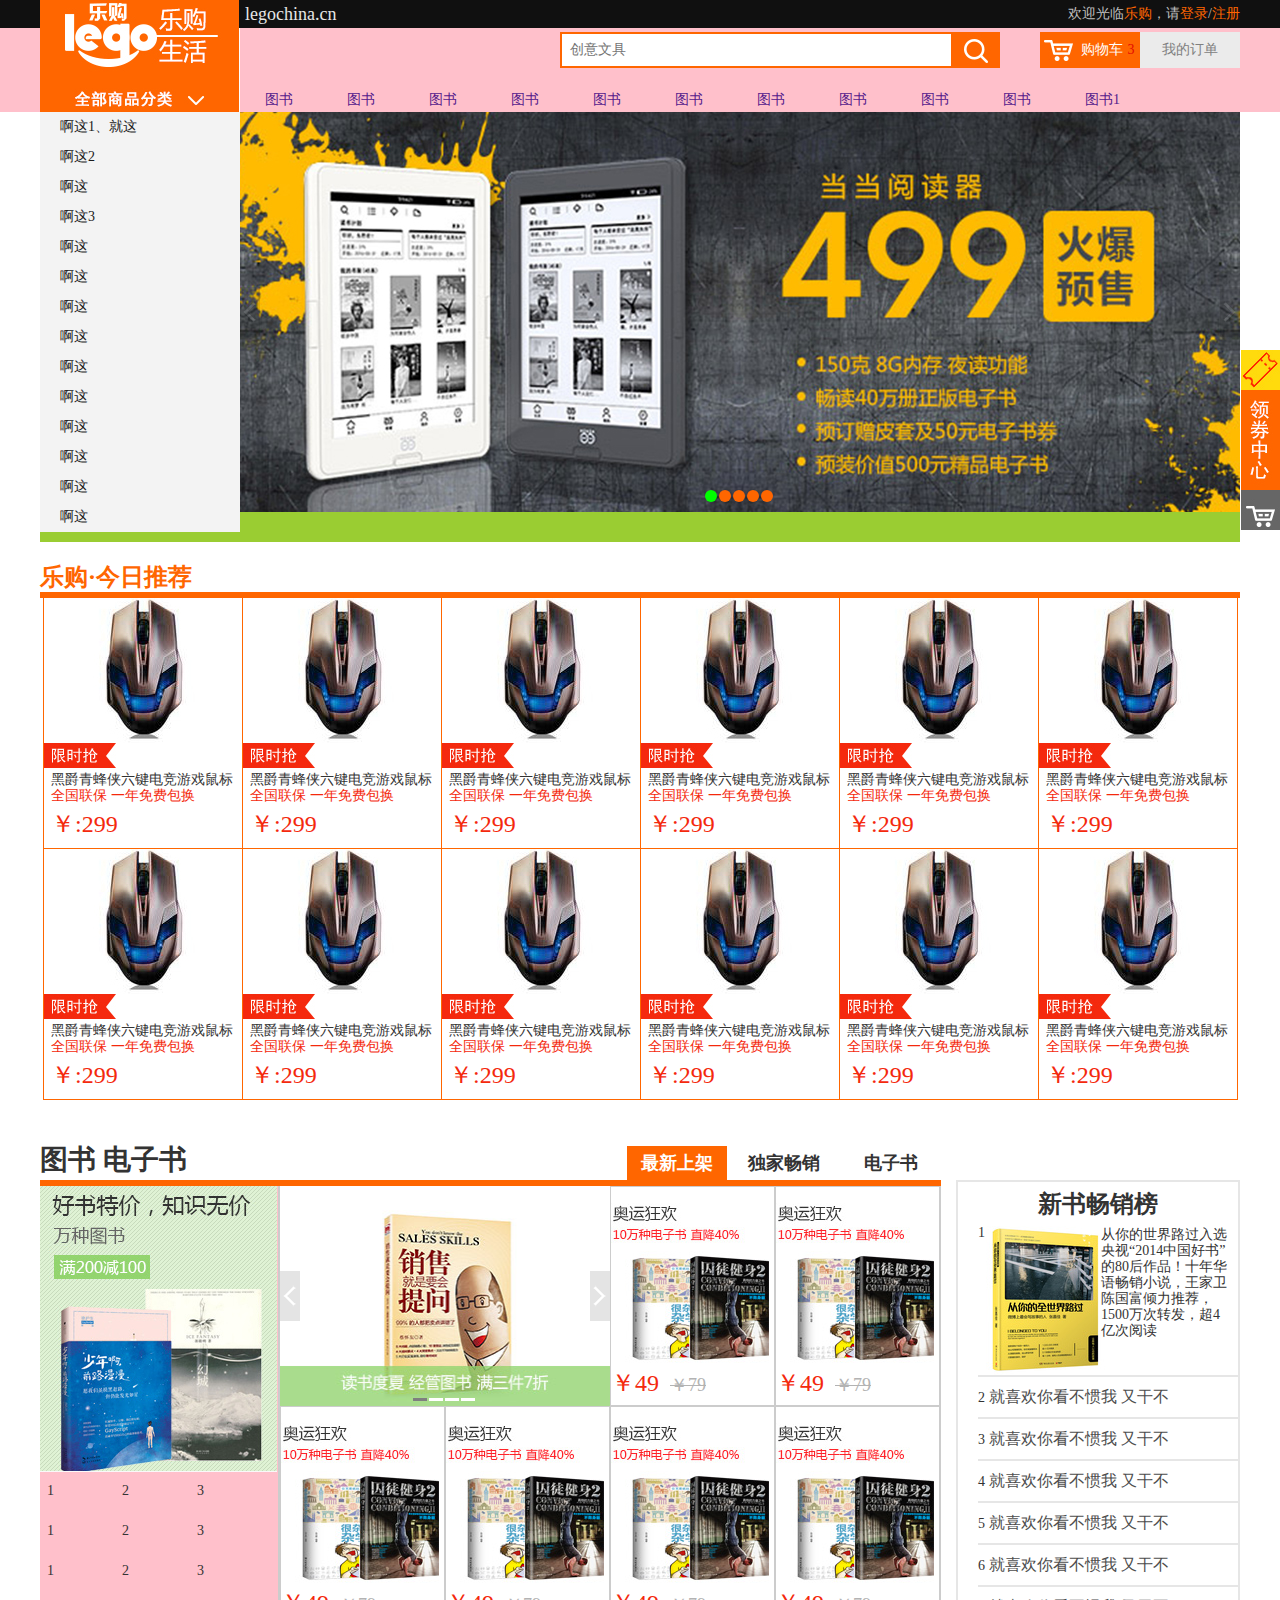
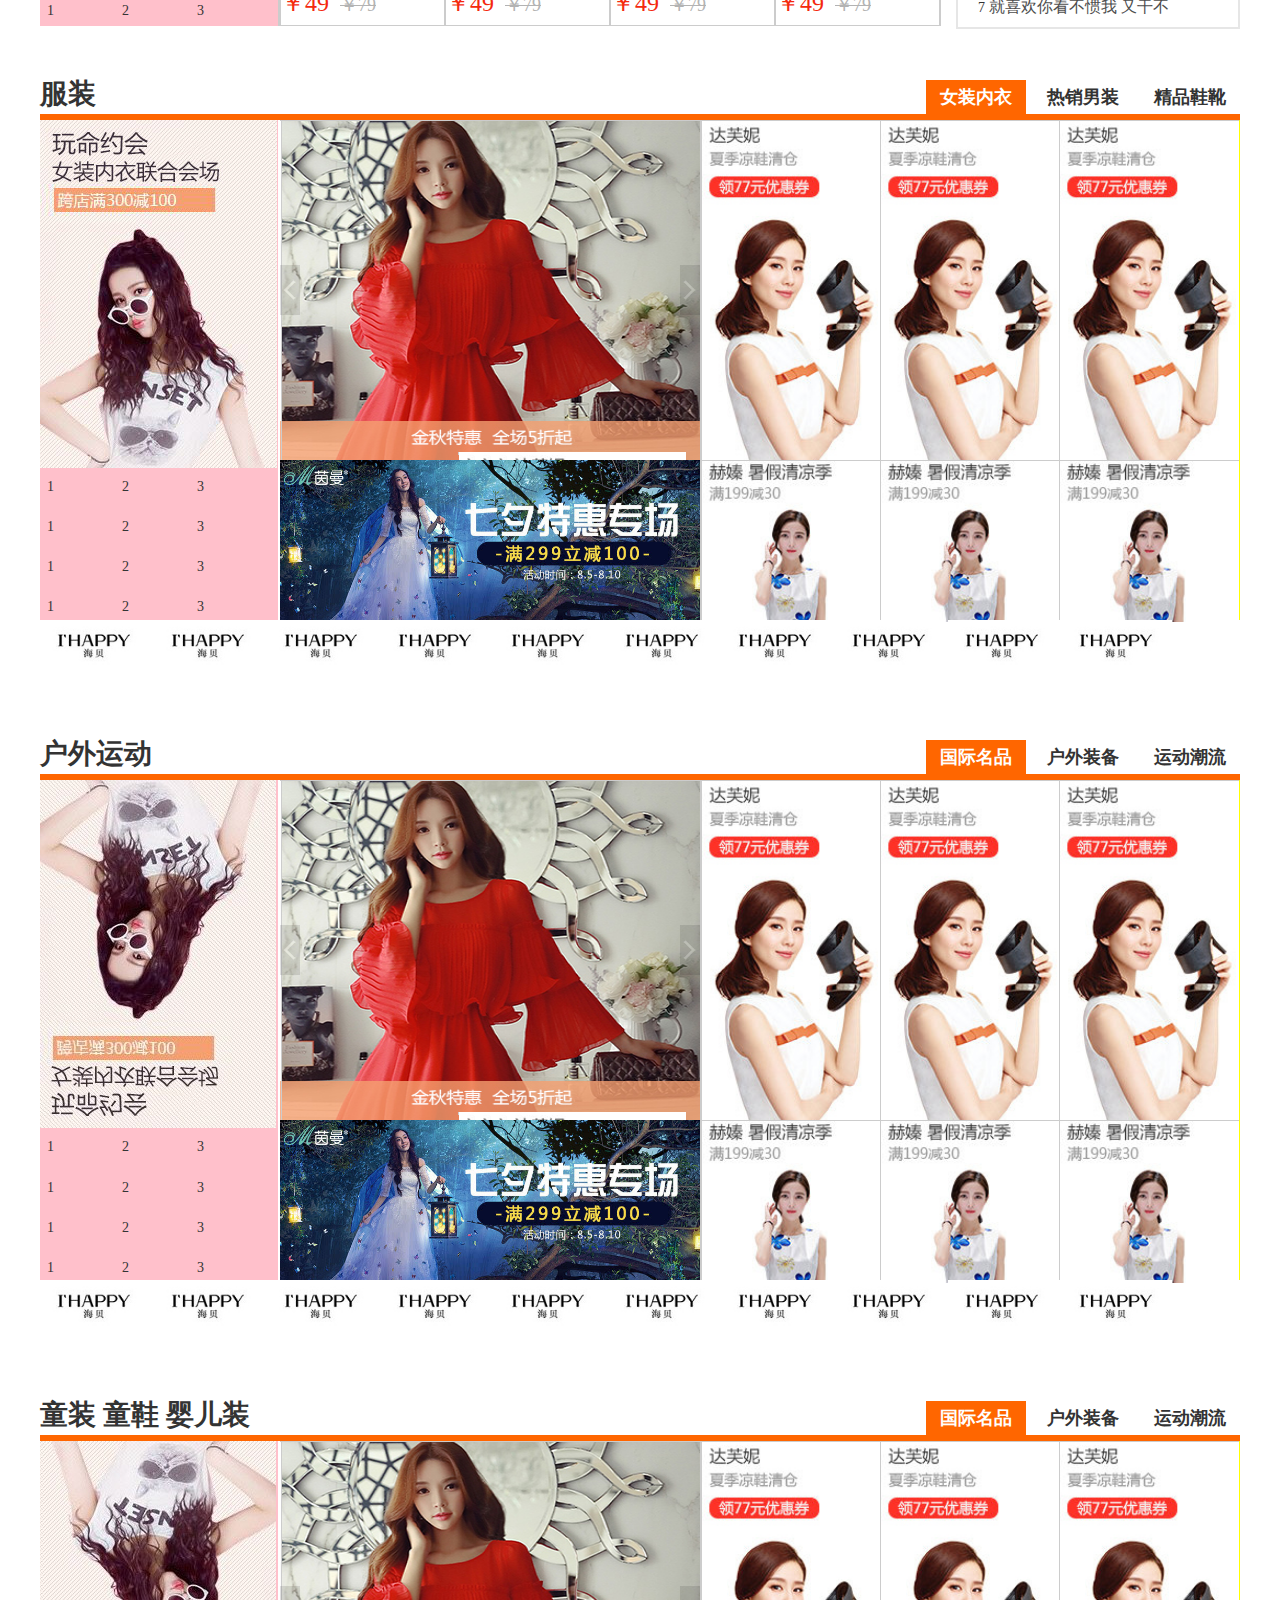
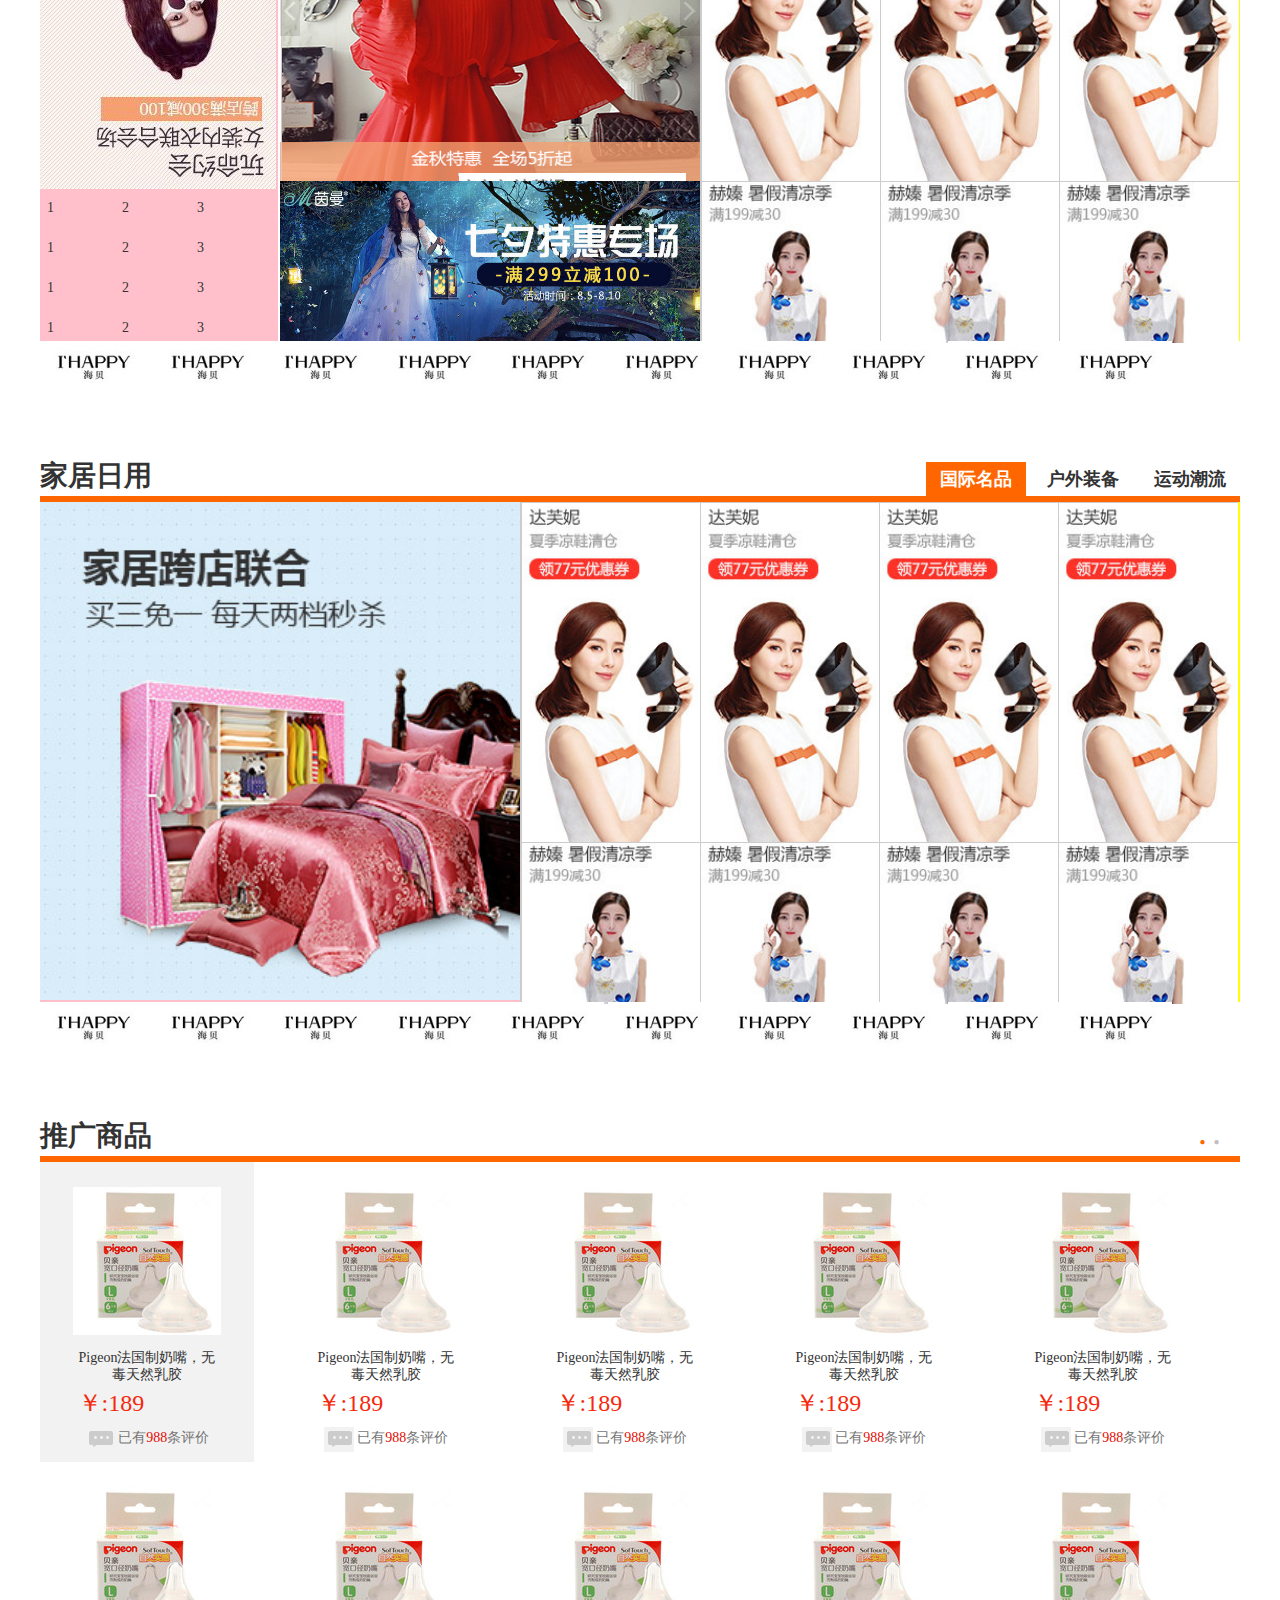
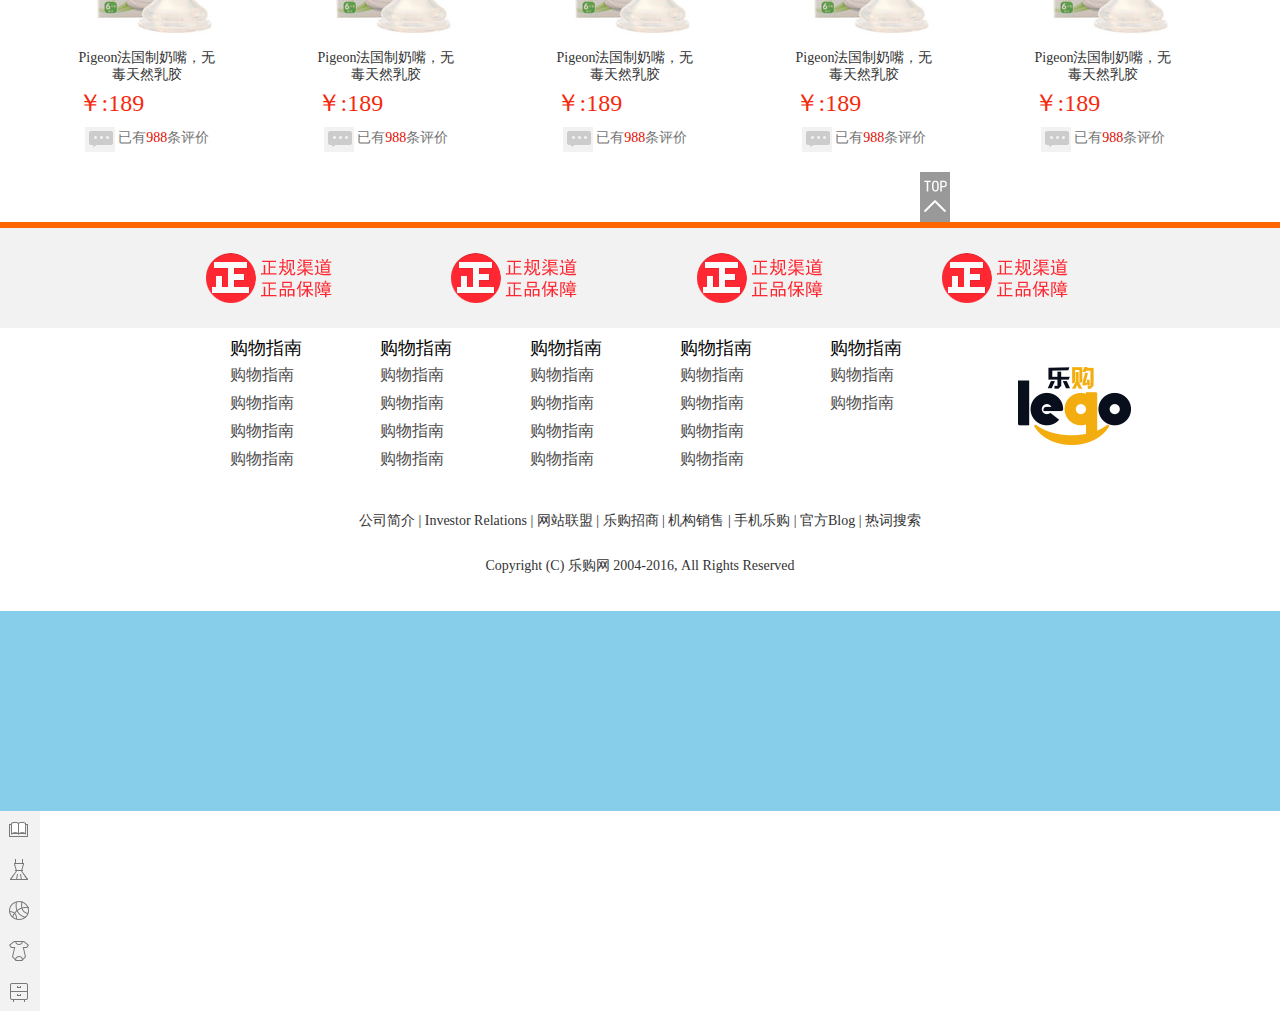
==== index.html @ bfb6687e "船新版本" ====
<!DOCTYPE html>
<html>

<head>
    <meta charset="UTF-8">
    <title>首页</title>
    <link rel="stylesheet" href="./css/normalize.css">
    <link rel="stylesheet" href="./css/global.css">
    <link rel="stylesheet" href="./css/index.css">
    <link rel="stylesheet" href="./css/slider.css">

    <script src="./lib/jquery.min.js"></script>

    <style>


    </style>

</head>


<body>
    <!-- 头部 -->
    <header>
        <div class="top ">
            <div class="container clearfix">
                <img src="./imgs/img/logo.jpg" alt="" class="logo">
                <div class="txturl fl">
                    legochina.cn
                </div>
                <div class="hi fr">
                    欢迎光临<a href="">乐购</a>，请<a href="">登录</a>/<a href="">注册</a>
                </div>

            </div>
        </div>

        <!-- 搜索框 -->
        <div class="searchbox container clearfix">
            <div class="car fr">
                <a href=""><span>购物车</span><i>3</i></a>
                <a href="">我的订单</a>
            </div>

            <form action="#" class="fr">
                <input type="text" placeholder="创意文具" class="fl">
                <input type="submit" value="" class="fl">
            </form>
        </div>

        <ul class="lv1 container clearfix">
            <li><a href="">图书1</a></li>
            <li><a href="">图书</a></li>
            <li><a href="">图书</a></li>
            <li><a href="">图书</a></li>
            <li><a href="">图书</a></li>
            <li><a href="">图书</a></li>
            <li><a href="">图书</a></li>
            <li><a href="">图书</a></li>
            <li><a href="">图书</a></li>
            <li><a href="">图书</a></li>
            <li><a href="">图书</a></li>
            <li><a href="">图书</a></li>
        </ul>
    </header>

    <!-- bannner -->
    <section id="banner" class="container clearfix">
        <div class="banl fl">
            <ul>
                <li><a href="#">啊这1、就这</a></li>
                <li><a href="#">啊这2</a></li>
                <li><a href="#">啊这</a></li>
                <li><a href="#">啊这3</a></li>
                <li><a href="#">啊这</a></li>
                <li><a href="#">啊这</a></li>
                <li><a href="#">啊这</a></li>
                <li><a href="#">啊这</a></li>
                <li><a href="#">啊这</a></li>
                <li><a href="#">啊这</a></li>
                <li><a href="#">啊这</a></li>
                <li><a href="#">啊这</a></li>
                <li><a href="#">啊这</a></li>
                <li><a href="#">啊这</a></li>
            </ul>

            <div class="menu">
                <p class="nav"></p>
                <div class="uul">
                    <p class="tit">文艺</p>
                    <ul class="clearfix">
                        <li><a href="">动漫</a></li>
                        <li><a href="">小说</a></li>
                        <li><a href="">传记</a></li>
                    </ul>
                </div>
            </div>

        </div>

        <!-- 轮播 -->
        <!-- <div class="banr fl"> -->
        <div class="pptbox banr fl" id="slider">
            <ul class="innerwrapper">
                <li>
                    <a href="#">
                        <img src="./imgs/插件/lunbo/imgs/banner1.jpg" />
                    </a>
                </li>
                <li>
                    <a href="#">
                        <img src="./imgs/插件/lunbo/imgs/banner2.jpg" />
                    </a>
                </li>
                <li>
                    <a href="#">
                        <img src="./imgs/插件/lunbo/imgs/banner3.jpg" />
                    </a>
                </li>
                <li>
                    <a href="#">
                        <img src="./imgs/插件/lunbo/imgs/banner4.jpg" />
                    </a>
                </li>
                <li>
                    <a href="#">
                        <img src="./imgs/插件/lunbo/imgs/banner5.jpg" />
                    </a>
                </li>
            </ul>
            <ul class="controls">
                <li class="current">1</li>
                <li>2</li>
                <li>3</li>
                <li>4</li>
                <li>5</li>
            </ul>
            <span class="btnleft"></span>
            <span class="btnright"></span>
        </div>
        <!-- </div> -->

    </section>


    <!-- 推荐 -->
    <section id="recommend" class="container">
        <h2 class="btl">乐购·今日推荐</h2>
        <ul class="clearfix">
            <script>
                for (let i = 0; i < 12; i++) {
                    $("#recommend>ul").append(`
                <li>
                    <a href="#">
                        <img src="./imgs/img/index06_05.jpg" alt="">
                        <img src="./imgs/img/index05_18.jpg" alt="">
                        <p class="ad">黑爵青蜂侠六键电竞游戏鼠标</p>
                        <p class="bao">全国联保 一年免费包换</p>
                        <p class="price">￥:299</p>
                    </a>
                </li>    `)
                }
            </script>
        </ul>
    </section>

    <!-- 电子书 -->
    <section id="ebook" class="container clearfix jump">
        <!-- 左边大块 -->
        <div class="bl fl clearfix">
            <!-- 左边顶部的标题 -->
            <h2 class="btl clearfix">
                图书 电子书
                <p class="fr"><a href="#" class="ebookck">最新上架</a> <a href="#">独家畅销</a> <a href="#">电子书</a></p>
            </h2>
            <!-- 左边的菜单 -->
            <div class=" leftbox fl">
                <img src="./imgs/img/index7_07.jpg" alt="">
                <script>
                    for (let i = 0; i < 4; i++) {
                        $("#ebook .leftbox").append(`
                    <ul class="clearfix">
                        <li>1</li>
                        <li>2</li>
                        <li>3</li>
                    </ul>    `)
                    }
                </script>
            </div>
            <!-- 左边的轮播+列表 -->
            <div class="ebook_show fl">
                <!-- 轮播图 -->
                <div class="pptbox ebook_slider fl">
                    <ul class="innerwrapper">
                        <li>
                            <a href="#">
                                <img src="./imgs/素材图片/书籍/335x220_ljx_0729.jpg" />
                            </a>
                        </li>
                        <li>
                            <a href="#">
                                <img src="./imgs/素材图片/书籍/dsshbanner-zr-0914.jpg" />
                            </a>
                        </li>
                        <li>
                            <a href="#">
                                <img src="./imgs/素材图片/书籍/335x220_ljx_0729.jpg" />
                            </a>
                        </li>
                        <li>
                            <a href="#">
                                <img src="./imgs/素材图片/书籍/dsshbanner-zr-0914.jpg" />
                            </a>
                        </li>
                    </ul>
                    <ul class="controls">
                        <li class="current">1</li>
                        <li>2</li>
                        <li>3</li>
                        <li>4</li>
                    </ul>
                    <span class="btnleft"></span>
                    <span class="btnright"></span>
                </div>
                <!-- 列表 -->
                <ul class="ebook_menu clearfix"></ul>
                <script>
                    for (let i = 0; i < 6; i++) {
                        $('#ebook .bl .ebook_show:eq(0) .ebook_menu').append(`
                    <li><p class="price">￥49<span>￥79</span></p></li>    `)
                    }
                </script>
            </div>
            <!-- /////////////////////// -->
            <div class="ebook_show fl unn">
                <!-- 轮播图 -->
                <div class="pptbox ebook_slider2 fl">
                    <ul class="innerwrapper">
                        <li>
                            <a href="#">
                                <img src="./imgs/素材图片/女装内衣/1.jpg" />
                            </a>
                        </li>
                        <li>
                            <a href="#">
                                <img src="./imgs/素材图片/女装内衣/2.jpg" />
                            </a>
                        </li>
                        <li>
                            <a href="#">
                                <img src="./imgs/素材图片/女装内衣/3.jpg" />
                            </a>
                        </li>
                        <li>
                            <a href="#">
                                <img src="./imgs/素材图片/女装内衣/4.jpg" />
                            </a>
                        </li>
                    </ul>
                    <ul class="controls">
                        <li class="current">1</li>
                        <li>2</li>
                        <li>3</li>
                        <li>4</li>
                    </ul>
                    <span class="btnleft"></span>
                    <span class="btnright"></span>
                </div>
                <!-- 列表 -->
                <ul class="ebook_menu clearfix"></ul>
                <script>
                    for (let i = 0; i < 6; i++) {
                        $('#ebook .bl .ebook_show:eq(1) .ebook_menu').append(`
                    <li><p class="price">￥49<span>￥79</span></p></li>    `)
                    }
                </script>
            </div>
            <!-- /////////////////////// -->
            <div class="ebook_show fl unn">
                <!-- 轮播图 -->
                <div class="pptbox ebook_slider3 fl">
                    <ul class="innerwrapper">
                        <li>
                            <a href="#">
                                <img src="./imgs/素材图片/国际名品/1.jpg" />
                            </a>
                        </li>
                        <li>
                            <a href="#">
                                <img src="./imgs/素材图片/国际名品/3.jpg" />
                            </a>
                        </li>
                        <li>
                            <a href="#">
                                <img src="./imgs/素材图片/国际名品/1.jpg" />
                            </a>
                        </li>
                        <li>
                            <a href="#">
                                <img src="./imgs/素材图片/国际名品/2.jpg" />
                            </a>
                        </li>
                    </ul>
                    <ul class="controls">
                        <li class="current">1</li>
                        <li>2</li>
                        <li>3</li>
                        <li>4</li>
                    </ul>
                    <span class="btnleft"></span>
                    <span class="btnright"></span>
                </div>
                <!-- 列表 -->
                <ul class="ebook_menu clearfix"></ul>
                <script>
                    for (let i = 0; i < 6; i++) {
                        $('#ebook .bl .ebook_show:eq(2) .ebook_menu').append(`
                    <li><p class="price">￥49<span>￥79</span></p></li>    `)
                    }
                </script>
            </div>
        </div>
        <div class="br fr">
            <h1>新书畅销榜</h1>
            <ul>
                <li>
                    <span>1</span>
                    <span class="jieshao">从你的世界路过入选央视“2014中国好书”的80后作品！十年华语畅销小说，王家卫陈国富倾力推荐， 1500万次转发，超4亿次阅读</span>
                    <span class="bookname">就喜欢你看不惯我 又干不</span>
                </li>

                <script>

                    for (let i = 0; i < 6; i++) {
                        $('#ebook>.br> ul').append(`
                <li>
                    <span>${i + 2}</span>
                    <span class="jieshao">从你的世界路过入选央视“2014中国好书”的80后作品！十年华语畅销小说，王家卫陈国富倾力推荐， 1500万次转发，超4亿次阅读</span>
                    <span class="bookname">就喜欢你看不惯我 又干不</span>
                </li>
                            `)
                    }

                </script>
            </ul>
        </div>
    </section>


    <!-- 服装 -->
    <section id="cloth" class="container clearfix jump">
        <h2 class="btl">服装
            <p class="fr"><a href="#" class="ebookck">女装内衣</a> <a href="#">热销男装</a> <a href="#">精品鞋靴</a></p>
        </h2>
        <!-- 服装左边的 -->
        <div class="leftbox fl">
            <img src="./imgs/img/index7_17.jpg" alt="">
            <ul class="clearfix">
                <li>1</li>
                <li>2</li>
                <li>3</li>
            </ul>
            <ul class="clearfix">
                <li>1</li>
                <li>2</li>
                <li>3</li>
            </ul>
            <ul class="clearfix">
                <li>1</li>
                <li>2</li>
                <li>3</li>
            </ul>
            <ul class="clearfix">
                <li>1</li>
                <li>2</li>
                <li>3</li>
            </ul>
        </div>

        <!-- 服装右边的 -->
        <div class="rightbox fr">
            <!-- lunbo -->
            <div class="shang">
                <div class="pptbox fl">
                    <ul class="innerwrapper">
                        <li>
                            <a href="#">
                                <img src="./imgs/素材图片/女装内衣/1.jpg" />
                            </a>
                        </li>
                        <li>
                            <a href="#">
                                <img src="./imgs/素材图片/女装内衣/2.jpg" />
                            </a>
                        </li>
                        <li>
                            <a href="#">
                                <img src="./imgs/素材图片/女装内衣/3.jpg" />
                            </a>
                        </li>
                        <li>
                            <a href="#">
                                <img src="./imgs/素材图片/女装内衣/4.jpg" />
                            </a>
                        </li>
                    </ul>
                    <ul class="controls">
                        <li class="current">1</li>
                        <li>2</li>
                        <li>3</li>
                        <li>4</li>
                    </ul>
                    <span class="btnleft"></span>
                    <span class="btnright"></span>
                </div>
                <ul>
                    <li>
                        <!-- <img src="./imgs/img/index100_05.jpg" alt=""> -->
                    </li>
                    <li></li>
                    <li></li>
                </ul>
            </div>
            <div class="xia">
                <img src="./imgs/素材图片/2016080422191191483.jpg" alt="">
                <ul>
                    <li></li>
                    <li></li>
                    <li></li>
                </ul>
            </div>

        </div>
        <div class="rightbox fr unn">
            <!-- lunbo -->
            <div class="shang">
                <div class="pptbox fl">
                    <ul class="innerwrapper">
                        <li>
                            <a href="#">
                                <img src="./imgs/素材图片/户外运动/160801-12909pc-B1.jpg" />
                            </a>
                        </li>
                        <li>
                            <a href="#">
                                <img src="./imgs/素材图片/户外运动/160729-3709pc-B.jpg" />
                            </a>
                        </li>
                        <li>
                            <a href="#">
                                <img src="./imgs/素材图片/户外运动/91540017771809_1_o.jpg" />
                            </a>
                        </li>
                        <li>
                            <a href="#">
                                <img src="./imgs/素材图片/户外运动/121440017773720_1_o.jpg" />
                            </a>
                        </li>
                    </ul>
                    <ul class="controls">
                        <li class="current">1</li>
                        <li>2</li>
                        <li>3</li>
                        <li>4</li>
                    </ul>
                    <span class="btnleft"></span>
                    <span class="btnright"></span>
                </div>
                <ul>
                    <li></li>
                    <li></li>
                    <li></li>
                </ul>
            </div>
            <div class="xia">
                <img src="./imgs/素材图片/2016080422191191483.jpg" alt="">
                <ul>
                    <li></li>
                    <li></li>
                    <li></li>
                </ul>
            </div>

        </div>
        <div class="rightbox fr unn">
            <!-- lunbo -->
            <div class="shang">
                <div class="pptbox fl">
                    <ul class="innerwrapper">
                        <li>
                            <a href="#">
                                <img src="./imgs/素材图片/国际名品/1.jpg" />
                            </a>
                        </li>
                        <li>
                            <a href="#">
                                <img src="./imgs/素材图片/国际名品/3.jpg" />
                            </a>
                        </li>
                        <li>
                            <a href="#">
                                <img src="./imgs/素材图片/国际名品/1.jpg" />
                            </a>
                        </li>
                        <li>
                            <a href="#">
                                <img src="./imgs/素材图片/国际名品/2.jpg" />
                            </a>
                        </li>
                    </ul>
                    <ul class="controls">
                        <li class="current">1</li>
                        <li>2</li>
                        <li>3</li>
                        <li>4</li>
                    </ul>
                    <span class="btnleft"></span>
                    <span class="btnright"></span>
                </div>
                <ul>
                    <li></li>
                    <li></li>
                    <li></li>
                </ul>
            </div>
            <div class="xia">
                <img src="./imgs/素材图片/2016080422191191483.jpg" alt="">
                <ul>
                    <li></li>
                    <li></li>
                    <li></li>
                </ul>
            </div>

        </div>
        <!-- 底部图标一排 -->
        <div class="iconlist"></div>
    </section>


    <!-- 运动 -->
    <section id="sport" class="container clearfix jump">
        <h2 class="btl">户外运动
            <p class="fr"><a href="#" class="ebookck">国际名品</a> <a href="#">户外装备</a> <a href="#">运动潮流</a></p>
        </h2>
        <!-- 左边的 -->
        <div class="leftbox fl">
            <img src="./imgs/img/1.jpg" alt="">
            <ul class="clearfix">
                <li>1</li>
                <li>2</li>
                <li>3</li>
            </ul>
            <ul class="clearfix">
                <li>1</li>
                <li>2</li>
                <li>3</li>
            </ul>
            <ul class="clearfix">
                <li>1</li>
                <li>2</li>
                <li>3</li>
            </ul>
            <ul class="clearfix">
                <li>1</li>
                <li>2</li>
                <li>3</li>
            </ul>
        </div>

        <!-- 右边的 -->
        <div class="rightbox fr">
            <!-- lunbo -->
            <div class="shang">
                <div class="pptbox fl">
                    <ul class="innerwrapper">
                        <li>
                            <a href="#">
                                <img src="./imgs/素材图片/女装内衣/1.jpg" />
                            </a>
                        </li>
                        <li>
                            <a href="#">
                                <img src="./imgs/素材图片/女装内衣/2.jpg" />
                            </a>
                        </li>
                        <li>
                            <a href="#">
                                <img src="./imgs/素材图片/女装内衣/3.jpg" />
                            </a>
                        </li>
                        <li>
                            <a href="#">
                                <img src="./imgs/素材图片/女装内衣/4.jpg" />
                            </a>
                        </li>
                    </ul>
                    <ul class="controls">
                        <li class="current">1</li>
                        <li>2</li>
                        <li>3</li>
                        <li>4</li>
                    </ul>
                    <span class="btnleft"></span>
                    <span class="btnright"></span>
                </div>
                <ul>
                    <li></li>
                    <li></li>
                    <li></li>
                </ul>
            </div>
            <div class="xia">
                <img src="./imgs/素材图片/2016080422191191483.jpg" alt="">
                <ul>
                    <li></li>
                    <li></li>
                    <li></li>
                </ul>
            </div>

        </div>
        <div class="rightbox fr unn">
            <!-- lunbo -->
            <div class="shang">
                <div class="pptbox fl">
                    <ul class="innerwrapper">
                        <li>
                            <a href="#">
                                <img src="./imgs/素材图片/户外运动/160801-12909pc-B1.jpg" />
                            </a>
                        </li>
                        <li>
                            <a href="#">
                                <img src="./imgs/素材图片/户外运动/160729-3709pc-B.jpg" />
                            </a>
                        </li>
                        <li>
                            <a href="#">
                                <img src="./imgs/素材图片/户外运动/91540017771809_1_o.jpg" />
                            </a>
                        </li>
                        <li>
                            <a href="#">
                                <img src="./imgs/素材图片/户外运动/121440017773720_1_o.jpg" />
                            </a>
                        </li>
                    </ul>
                    <ul class="controls">
                        <li class="current">1</li>
                        <li>2</li>
                        <li>3</li>
                        <li>4</li>
                    </ul>
                    <span class="btnleft"></span>
                    <span class="btnright"></span>
                </div>
                <ul>
                    <li></li>
                    <li></li>
                    <li></li>
                </ul>
            </div>
            <div class="xia">
                <img src="./imgs/素材图片/2016080422191191483.jpg" alt="">
                <ul>
                    <li></li>
                    <li></li>
                    <li></li>
                </ul>
            </div>

        </div>
        <div class="rightbox fr unn">
            <!-- lunbo -->
            <div class="shang">
                <div class="pptbox fl">
                    <ul class="innerwrapper">
                        <li>
                            <a href="#">
                                <img src="./imgs/素材图片/国际名品/1.jpg" />
                            </a>
                        </li>
                        <li>
                            <a href="#">
                                <img src="./imgs/素材图片/国际名品/3.jpg" />
                            </a>
                        </li>
                        <li>
                            <a href="#">
                                <img src="./imgs/素材图片/国际名品/1.jpg" />
                            </a>
                        </li>
                        <li>
                            <a href="#">
                                <img src="./imgs/素材图片/国际名品/2.jpg" />
                            </a>
                        </li>
                    </ul>
                    <ul class="controls">
                        <li class="current">1</li>
                        <li>2</li>
                        <li>3</li>
                        <li>4</li>
                    </ul>
                    <span class="btnleft"></span>
                    <span class="btnright"></span>
                </div>
                <ul>
                    <li></li>
                    <li></li>
                    <li></li>
                </ul>
            </div>
            <div class="xia">
                <img src="./imgs/素材图片/2016080422191191483.jpg" alt="">
                <ul>
                    <li></li>
                    <li></li>
                    <li></li>
                </ul>
            </div>

        </div>
        <!-- 底部图标一排 -->
        <div class="iconlist">

        </div>
    </section>

    <!-- 童装 -->
    <section id="childcloth" class="container clearfix jump">
        <h2 class="btl">童装 童鞋 婴儿装
            <p class="fr"><a href="#" class="ebookck">国际名品</a> <a href="#">户外装备</a> <a href="#">运动潮流</a></p>
        </h2>
        <!-- 左边的 -->
        <div class="leftbox fl">
            <img src="./imgs/img/2.jpg" alt="">
            <ul class="clearfix">
                <li>1</li>
                <li>2</li>
                <li>3</li>
            </ul>
            <ul class="clearfix">
                <li>1</li>
                <li>2</li>
                <li>3</li>
            </ul>
            <ul class="clearfix">
                <li>1</li>
                <li>2</li>
                <li>3</li>
            </ul>
            <ul class="clearfix">
                <li>1</li>
                <li>2</li>
                <li>3</li>
            </ul>
        </div>

        <!-- 右边的 -->
        <div class="rightbox fr">
            <!-- lunbo -->
            <div class="shang">
                <div class="pptbox fl">
                    <ul class="innerwrapper">
                        <li>
                            <a href="#">
                                <img src="./imgs/素材图片/女装内衣/1.jpg" />
                            </a>
                        </li>
                        <li>
                            <a href="#">
                                <img src="./imgs/素材图片/女装内衣/2.jpg" />
                            </a>
                        </li>
                        <li>
                            <a href="#">
                                <img src="./imgs/素材图片/女装内衣/3.jpg" />
                            </a>
                        </li>
                        <li>
                            <a href="#">
                                <img src="./imgs/素材图片/女装内衣/4.jpg" />
                            </a>
                        </li>
                    </ul>
                    <ul class="controls">
                        <li class="current">1</li>
                        <li>2</li>
                        <li>3</li>
                        <li>4</li>
                    </ul>
                    <span class="btnleft"></span>
                    <span class="btnright"></span>
                </div>
                <ul>
                    <li></li>
                    <li></li>
                    <li></li>
                </ul>
            </div>
            <div class="xia">
                <img src="./imgs/素材图片/2016080422191191483.jpg" alt="">
                <ul>
                    <li></li>
                    <li></li>
                    <li></li>
                </ul>
            </div>

        </div>
        <div class="rightbox fr unn">
            <!-- lunbo -->
            <div class="shang">
                <div class="pptbox fl">
                    <ul class="innerwrapper">
                        <li>
                            <a href="#">
                                <img src="./imgs/素材图片/户外运动/160801-12909pc-B1.jpg" />
                            </a>
                        </li>
                        <li>
                            <a href="#">
                                <img src="./imgs/素材图片/户外运动/160729-3709pc-B.jpg" />
                            </a>
                        </li>
                        <li>
                            <a href="#">
                                <img src="./imgs/素材图片/户外运动/91540017771809_1_o.jpg" />
                            </a>
                        </li>
                        <li>
                            <a href="#">
                                <img src="./imgs/素材图片/户外运动/121440017773720_1_o.jpg" />
                            </a>
                        </li>
                    </ul>
                    <ul class="controls">
                        <li class="current">1</li>
                        <li>2</li>
                        <li>3</li>
                        <li>4</li>
                    </ul>
                    <span class="btnleft"></span>
                    <span class="btnright"></span>
                </div>
                <ul>
                    <li></li>
                    <li></li>
                    <li></li>
                </ul>
            </div>
            <div class="xia">
                <img src="./imgs/素材图片/2016080422191191483.jpg" alt="">
                <ul>
                    <li></li>
                    <li></li>
                    <li></li>
                </ul>
            </div>

        </div>
        <div class="rightbox fr unn">
            <!-- lunbo -->
            <div class="shang">
                <div class="pptbox fl">
                    <ul class="innerwrapper">
                        <li>
                            <a href="#">
                                <img src="./imgs/素材图片/国际名品/1.jpg" />
                            </a>
                        </li>
                        <li>
                            <a href="#">
                                <img src="./imgs/素材图片/国际名品/3.jpg" />
                            </a>
                        </li>
                        <li>
                            <a href="#">
                                <img src="./imgs/素材图片/国际名品/1.jpg" />
                            </a>
                        </li>
                        <li>
                            <a href="#">
                                <img src="./imgs/素材图片/国际名品/2.jpg" />
                            </a>
                        </li>
                    </ul>
                    <ul class="controls">
                        <li class="current">1</li>
                        <li>2</li>
                        <li>3</li>
                        <li>4</li>
                    </ul>
                    <span class="btnleft"></span>
                    <span class="btnright"></span>
                </div>
                <ul>
                    <li></li>
                    <li></li>
                    <li></li>
                </ul>
            </div>
            <div class="xia">
                <img src="./imgs/素材图片/2016080422191191483.jpg" alt="">
                <ul>
                    <li></li>
                    <li></li>
                    <li></li>
                </ul>
            </div>

        </div>
        <!-- 底部图标一排 -->
        <div class="iconlist">

        </div>
    </section>

    <!-- 家居 -->
    <section id="house" class="container clearfix jump">
        <h2 class="btl">家居日用
            <p class="fr"><a href="#" class="ebookck">国际名品</a> <a href="#">户外装备</a> <a href="#">运动潮流</a></p>
        </h2>
        <!-- 左边的 -->
        <div class="leftbox fl">
            <img src="./imgs/素材图片/家居日用/dsrblczjdt--398x341px-0803-0804.jpg" alt="">
        </div>
        <div class="leftbox fl unn">
            <img src="./imgs/素材图片/家居日用/186920017342996_1_o.jpg" alt="">
        </div>
        <div class="leftbox fl unn">
            <img src="./imgs/素材图片/家居日用/dsrblczjdt--398x341px-0803-0804.jpg" alt="">
        </div>


        <!-- 右边的 -->
        <div class="rightbox fr">
            <!-- lunbo -->
            <div class="shang">
                <ul>
                    <li></li>
                    <li></li>
                    <li></li>
                    <li></li>
                </ul>
            </div>
            <div class="xia">
                <ul>
                    <li></li>
                    <li></li>
                    <li></li>
                    <li></li>
                </ul>
            </div>

        </div>
        <div class="rightbox fr unn">
            <!-- lunbo -->
            <div class="shang">
                <ul>
                    <li></li>
                    <li></li>
                    <li></li>
                    <li></li>
                </ul>
            </div>
            <div class="xia">
                <ul>
                    <li></li>
                    <li></li>
                    <li></li>
                    <li></li>
                </ul>
            </div>

        </div>
        <div class="rightbox fr unn">
            <!-- lunbo -->
            <div class="shang">
                <ul>
                    <li></li>
                    <li></li>
                    <li></li>
                    <li></li>
                </ul>
            </div>
            <div class="xia">
                <ul>
                    <li></li>
                    <li></li>
                    <li></li>
                    <li></li>
                </ul>
            </div>

        </div>
        <!-- 底部图标一排 -->
        <div class="iconlist">

        </div>
    </section>

    <!-- 推广 -->
    <section id="spread" class="container clearfix">
        <h2 class="btl">推广商品
            <p class="fr"><a href="#" class="ebookck2">●</a> <a href="#">●</a></p>
        </h2>
        <ul class="clearfix">
            <li class="spreadck"></li>
            <li></li>
            <li></li>
            <li></li>
            <li></li>
        </ul>
        <ul class="clearfix">
            <li></li>
            <li></li>
            <li></li>
            <li></li>
            <li></li>
        </ul>
    </section>

    <!--页脚  -->
    <footer>
        <!-- 一飞冲天 -->
        <div class="gtt">
            <img src="./imgs/img/gototop_05.jpg" alt="">
        </div>
        <h2 class="btl"></h2>
        <div class="footer_top">
            <img src="./imgs/img/222_11.png" alt="">
            <img src="./imgs/img/222_11.png" alt="">
            <img src="./imgs/img/222_11.png" alt="">
            <img src="./imgs/img/222_11.png" alt="">
        </div>
        <div class="footer_link clearfix">
            <ul>
                <li></li>
                <li></li>
                <li></li>
                <li></li>
                <li></li>
            </ul>
            <ul>
                <li></li>
                <li></li>
                <li></li>
                <li></li>
                <li></li>
            </ul>
            <ul>
                <li></li>
                <li></li>
                <li></li>
                <li></li>
                <li></li>
            </ul>
            <ul>
                <li></li>
                <li></li>
                <li></li>
                <li></li>
                <li></li>
            </ul>
            <ul>
                <li></li>
                <li></li>
                <li></li>
            </ul>
            <ul>
                <img src="./imgs/img/logo_00.png" alt="">
            </ul>
        </div>

        <div class="footer_bt">
            <p>公司简介 | Investor Relations | 网站联盟 | 乐购招商 | 机构销售 | 手机乐购 | 官方Blog | 热词搜索</p>
            <p>Copyright (C) 乐购网 2004-2016, All Rights Reserved</p>
        </div>

    </footer>
    <div style="height: 200px;background-color:skyblue;"></div>

    <!-- 楼层 -->
    <div class="floor">
        <ul>
            <li class="bg1">图书</li>
            <li class="bg2">服装</li>
            <li class="bg3">运动</li>
            <li class="bg4">童装</li>
            <li class="bg5">家居</li>
        </ul>
    </div>

    <!-- 领券中心 -->
    <div class="ling">
        <img src="./imgs/img/two_30.jpg" alt=""><br>
        <img src="./imgs/img/two_34.jpg" alt="" class="ling_img">
        <img src="./imgs/img/two_35.jpg" alt=""><br>
        <img src="./imgs/img/two_40.jpg" alt="">
    </div>


    <script src="./lib/jquery.slidebox.js"></script>
    <script src="./js/index.js"></script>
</body>

</html>
---- css/global.css ----
@charset 'utf-8';
body{
    font-family: SimHei;
    font-size: 14px;
    color: #333333;
}
/* 通用////////////// */
*{
    margin: 0;
    padding: 0;
}
/* 线条 */
.in{
    text-decoration: line-through;
}
.ud{
    text-decoration: underline;
}
h1{
    text-align: center;
}
input,button{
    border: none;
    margin: 0;
    padding: 0;
    outline: none;
}
li{
    list-style: none;
}
i{
    font-style: normal;
}
.un{
    display: block!important;
}
.unn{
    display: none!important;
}

.price{
    font-size: 24px;
    line-height: 40px;
    color: #f4290d;
}
.btl{
    border-bottom:6px solid  #ff6600;
}

/* 版心 */
.container{
  width: 1200px;
  margin: 0 auto 20px;
}
.fl{
    float: left;
}
.fr{
    float: right;
}
.clearfix:after{
    content: "";
    height: 0;
    display: block;
    clear: both;
    zoom:1 ;
}
a{
    text-decoration: none;
}
/* 头 */
header{
    height: 112px;
    background-color: pink;
}

header .top{
    height: 28px;
    line-height: 28px;
    background-color: #101010;
}



/* banner//////////////////////////// */
#banner{
    height: 430px;
    background-color: yellowgreen;
}
/* ///////////////daadadaadad////////// */
/* 标题 */
.btl{
    font-size: 28px;
    color: #333333;
    line-height: 40px;
    width: 100%;
}
i{
    color: #e30c02;
    font-style: normal;
}
.btl>p>a{
    margin-bottom: -1px;
    color: #333333;
    font-size: 18px;
    display: inline-block;
    height: 34px;
    width: 100px;
    line-height: 34px;
    text-align: center;
}
.btl>p> .ebookck{
    color: #ffffff;
    display: inline-block;
    height: 34px;
    width: 100px;
    background-color: #ff6600;
}
/* 左右大盒子 */
.leftbox{
    width: 238px;
    height: 500px;
    background-color: pink;
}

.rightbox{
    width: 960px;
    height: 500px;
    background-color: yellow;
}

/* //左盒子细节// */
.leftbox>img{
    margin-bottom: 7px;
}
.leftbox>ul:not(:last-child){
    margin-bottom: 24px;
}
.leftbox>ul>li{
    text-indent: 7px ;
    float: left;
    width: 75px;
}
/* /右盒子细节/ */
.rightbox>div:first-child li,.rightbox>div:nth-child(2) li{
    border: solid 1px #cccccc;
    float: left;
    width: 179px;
    box-sizing: border-box;
}
.rightbox>div:first-child ul,.rightbox>div:nth-child(2) ul{
    border-right: solid 1px #cccccc;
    border-left: solid 1px #cccccc;
}
.rightbox>div:first-child>ul>li{
    height: 340px;
    background-color: aqua;
}

.rightbox>div:nth-child(2)>ul>li{
    height: 160px;
    background-color: yellowgreen;
}
.rightbox>div:nth-child(2)>img{
    width: 420px;
    height: 160px;
}
.rightbox li>img{
    width: 179px;
}
.iconlist img{
    width: 110px;
}
/* 头 */
header .searchbox{
    /* margin-top: 4px;
    margin-bottom: 24px; */
    
    margin: 4px auto 24px ;
}

header .txturl{
    color: #e6e6e6;
    font-size: 18px;
    text-indent: 205px;
}

header .hi{
    color: #bfbfbf;
}

header .hi a{
    color: #f60;
}

header .searchbox form{
    box-sizing: border-box;
    width: 440px;
	height: 36px;
	background-color: #ffffff;
    border: solid 2px #ff6600;
    margin-right: 40px;
}
header .searchbox input:first-child{
    width: 388px;
    height: 32px;
    text-indent: 8px;
}
header .searchbox input:last-child{
    height: 34px;
    width: 48px;
    margin: -1px -1px 0 1px;
    /* background-color: #ff6600; */
    background: url(../imgs/img/bgicon.png) no-repeat;
}
header .searchbox .car a{
    float: left;
    display: block;
    width: 100px;
    height: 36px;
    line-height: 36px;
    text-align: center;
    
}
header .searchbox .car a:first-child{
    background: url(../imgs/img/bgicon.png) no-repeat #ff6600;
    background-position: 0 -42px;
    color: #ffffff;
}

header .searchbox .car a:first-child span{
    margin: 0 5px 0 35px ;
    
}

header .searchbox .car a:last-child{
    background-color: #ebebeb;
    color: #808080;

}
/* ///////////////////// */
header .lv1 li{
    float: right;
    margin-left: 54px;
}

header .lv1 li:first-child{
    margin-right: 120px;
}

header .logo{
    position: absolute;
    top: 0;
}
/* 底部 */
footer{
    margin-top: 60px;
    position: relative;

}
footer .footer_top{
    height: 100px;
    background-color: #f2f2f2;
    text-align: center;
}
footer .footer_top img{
    margin: 25px 55px 0;
}
/* /////////大量链接//////// */
footer .footer_link{
    width: 755px;
    margin: 10px 0 0 calc(50% - 410px);
    position: relative;
}
footer .footer_link ul{
    width: 150px;
}
footer .footer_link ul img{
    position: absolute;
    right: -170px;
    top: 25px;
}
footer .footer_link ul li{
    font-size: 16px;
    color: #4d4d4d;
    height: 28px;
}
footer .footer_link ul li:first-child{
    font-size: 18px;
    color: #000000;
}
footer .footer_bt{
    text-align: center;
    width: 770px;
    margin: 20px auto 23px;
    line-height: 45px;
}
/* 回顶 */
.gtt{
    /* display: none; */
    position: absolute;
    right: 330px;
    top: -50px;
}
---- css/index.css ----
@charset 'utf-8';
header .searchbox{
    /* margin-top: 4px;
    margin-bottom: 24px; */
    
    margin: 4px auto 24px ;
}

header .txturl{
    color: #e6e6e6;
    font-size: 18px;
    text-indent: 205px;
}

header .hi{
    color: #bfbfbf;
}

header .hi a{
    color: #f60;
}

header .searchbox form{
    box-sizing: border-box;
    width: 440px;
	height: 36px;
	background-color: #ffffff;
    border: solid 2px #ff6600;
    margin-right: 40px;
}
header .searchbox input:first-child{
    width: 388px;
    height: 32px;
    text-indent: 8px;
}
header .searchbox input:last-child{
    height: 34px;
    width: 48px;
    margin: -1px -1px 0 1px;
    /* background-color: #ff6600; */
    background: url(../imgs/img/bgicon.png) no-repeat;
}
header .searchbox .car a{
    float: left;
    display: block;
    width: 100px;
    height: 36px;
    line-height: 36px;
    text-align: center;
    
}
header .searchbox .car a:first-child{
    background: url(../imgs/img/bgicon.png) no-repeat #ff6600;
    background-position: 0 -42px;
    color: #ffffff;
}

header .searchbox .car a:first-child span{
    margin: 0 5px 0 35px ;
    
}

header .searchbox .car a:last-child{
    background-color: #ebebeb;
    color: #808080;

}
/* ///////////////////// */
header .lv1 li{
    float: right;
    margin-left: 54px;
}

header .lv1 li:first-child{
    margin-right: 120px;
}

header .logo{
    position: absolute;
    top: 0;
}
/* //////////////////////banner////////////////////// */

#banner .banl{
    width: 200px;
    background-color: #f3f3f3;
    position: relative;
}

#banner .banl>ul>li{
    box-sizing: border-box;
    display: block;
    height: 30px;
}
#banner .banl>ul>li:hover{
    background-color: #fff;
    border: 1px solid #ff6600;
    border-right: transparent;
}



#banner .banl>ul>li a{
    color: #1a1a1a;
    margin-left: 20px;
    line-height: 30px;
}

#banner .banl>.menu{
    width: 580px;
    height: 490px;
    background-color:#fff;
    position: absolute;
    left: 200px;
    top: 0;
    z-index: 101;
    
    display: none;
}

#banner .banl .menu .nav{
    margin: 15px 0 25px 0;
    text-indent: 25px;
}

#banner .banl .menu .tit{
    line-height: 24px;
    width: 470px;
    color: #ff6600;
    font-size: 14px;
    border-bottom: 2px solid #e6e6e6;
}

#banner .banl .menu .uul{
    margin-left: 25px;
}

#banner .banl .menu ul li{
    display: block;
    float: left;
    margin: 7px 40px 14px 0;
}
#banner .banr{
    width: 1000px;
    background-color: yellow;
}

/* //////////////////////推荐/////////////////////// */
#recommend{
    margin-bottom: 40px;
}
#recommend h2{
    color: #ff6600;
    font-size: 24px;
    line-height: 30px;
}
#recommend>ul{
    border-left:1px solid #ff6600;
    margin-left: 3px;
}

#recommend>ul>li>a{
    float: left;
    display: block;
    border-bottom:1px solid #ff6600;
    border-right:1px solid #ff6600;
    width: 198px;
    height: 250px;
    text-indent: 7px;
}
/* 下面的居中为什么失效:因为图片不是block，得转了才能用mg居中 */
#recommend>ul>li img:first-child{
    display: block;
    margin: 0 auto;
    /* text-align: center;
    这里是加到li标签上，吧li里面的内容居中
    */
}
#recommend>ul>li .ad{
    color: #333333;
}

#recommend>ul>li .bao{
    color: #f4290d;
}
/* //////////////电子书///////////// */
#ebook{
    margin-bottom: 45px;
}
#ebook .bl{
    margin-right: 12px;
}

#ebook .bl .leftbox{
    height: 440px;
}
#ebook .ebook_lmenu>ul>li{
    float: left;
    margin-right: 50px;
}
#ebook .ebook_lmenu>ul>li:first-child{
    margin: 0 0 0 5px;
    width: 75px;
}
/* ////////////////// */
#ebook .ebook_show{
    width: 660px;
    height: 440px;
    background-color: aqua;
    border-right: 1px solid #cccccc;
    border-left: 2px solid #cccccc;
}

#ebook .ebook_show .ebook_menu>li{
    box-sizing: border-box;
    float: left;
    width: 165px;
    height: 220px;
    background: url(../imgs/素材图片/书籍/0804zhu.jpg) no-repeat pink;
    background-position: -18px 0;
    position: relative;
    border: 1px solid #cccccc;
}
#ebook .ebook_show .ebook_menu li>p{
    position: absolute;
    bottom: 0;
}
#ebook .ebook_show .ebook_menu li>p span{
    text-decoration: line-through;
    margin-left: 11px;
    color: #b3b3b3;
    font-size: 18px;
}
/* 右边 　始まる*/
#ebook .br{
    margin-top: 40px;
    width: 280px;
    border: solid 2px #e6e6e6;
}
#ebook .br>h1{
    font-size: 24px;
    margin-top: 9px;
}
#ebook .br>ul{
    margin-top: -10px;
    margin-left: 20px;
}

#ebook .br>ul>li:not(:last-child){
    border-bottom: 2px solid #e6e6e6;
    width: 100%;
    height: 40px;
}


#ebook .br li .jieshao{
    display: none;
    width: 126px;
    height: 150px;
    margin-left: calc(100% - 137px);
    text-align: left;
    margin-top: -14px;
}

#ebook .br li>.bookname{
    font-size: 16px;
    color: #4d4d4d;
    line-height: 40px;
}

/* /////////服装/////// */
#cloth{
    margin-bottom: 9px;
}
#house .leftbox{
    width: 480px;
}
#house .shang,#house .rightbox{
    width: 720px;
}
#house .leftbox img{
    height: 498px;
}
/* //////////////////////推广 */
#childcloth,#house,#spread,#sport{
    margin-top: 60px;
}

#spread>h2>p>a{
    font-size: 10px;
    background-color: #fff;
    width: 7px;
    height: 20px;
    color: #bfbfbf;
}
#spread>h2>p>a:last-child{

    margin-right: 20px;
}
#spread>h2>p .ebookck2{
    color: #ff6600;
}

#spread ul>li{
    width: 214px;
    height: 300px;
    text-align: center;
    margin-right: 25px ;
}
#spread ul>li>img{
    margin-top: 25px;
}


#spread ul>li>p:nth-child(2){
    width: 139px;
    font-size: 14px;
    color: #333333;
    margin: 11px auto 0;
}
#spread ul>li>.price{
    margin: 0 auto ;
    width: 139px;
    text-align: left;
}
#spread ul>li>span{
    width: 139px;
    margin: auto 0;
    color: #747474;
    line-height: 30px;
}
#spread ul>li>span>img{
    margin-bottom: -10px;
}
#spread .spreadck{
    background-color: #f2f2f2;
}
/* /////////最后的最后//////// */
/* footer{
    margin-top: 60px;
    position: relative;

}
footer .footer_top{
    height: 100px;
    background-color: #f2f2f2;
    text-align: center;
}
footer .footer_top img{
    margin: 25px 55px 0;
}
/* /////////大量链接//////// */
/* footer .footer_link{
    width: 755px;
    margin: 10px 0 0 calc(50% - 410px);
    position: relative;
}
footer .footer_link ul{
    width: 150px;
}
footer .footer_link ul img{
    position: absolute;
    right: -170px;
    top: 25px;
}
footer .footer_link ul li{
    font-size: 16px;
    color: #4d4d4d;
    height: 28px;
}
footer .footer_link ul li:first-child{
    font-size: 18px;
    color: #000000;
}
footer .footer_bt{
    text-align: center;
    width: 770px;
    margin: 20px auto 23px;
    line-height: 45px;
} */ */

/* /////楼层////// */
.floor{
    z-index: 102;
    position: fixed;
    top: 50%;
    margin-left: -670px;
    margin-top: -100px;
    left: 50%;
}

.floor ul{
    background-color: #F2F2F2;
    width: 40px;
}
.floor li{
    height: 40px;
    line-height: 40px;
    padding-left: 40px;
    color: #fefefe;
    overflow: hidden;
    width: 0;
    background: url(../imgs/素材图片/fix_box_icon_160622.png) no-repeat;
}
.floor .bg2{
    background-position: 0 -40px;
}
.floor .bg3{
    background-position: 0 -160px;
}
.floor .bg4{
    background-position: 0 -200px;
}
.floor .bg5{
    background-position: 0 -320px;
}
/* //////////领券 */
.ling{
    text-align: right;
    position: absolute;
    right: 0;
    top: calc(50% - 100px);
    font-size: 0;
    z-index: 100;
    width: 140px;
    overflow: hidden;
}
.ling_img{
    position: absolute;
    /* top: calc(50% - 140px); */
    /* width: 0; */
    right: -61px;
    z-index: -1;
}
---- css/slider.css ----
﻿*{
	margin: 0;
	padding: 0;
}
.pptbox{
	width: 400px;
	height: 100px;
	position: relative;
	overflow: hidden;
}

.pptbox  .innerwrapper{
	width:2400px;/*当增加了li之后，大盒子的宽度也要相应的增加 这里增加了两个li，每个400，所以ul 从原来的1600变成了2400*/
	height: 100px;
	list-style: none;
	position: absolute;
	left: -400px;
}

.innerwrapper li
{
	width:400px;
	height:100px;
	float: left;
}
.innerwrapper li a
{
	display: block;
}

.innerwrapper li a img
{
	width: 400px;
	height:100px;
	display:block;
}

.btnleft{
	width: 20px;
	height: 50px;
	position: absolute;
	left:0;
	top:25px;
	background-color: black;
	background-image:url(../imgs/插件/lunbo/imgs/arrow-left.png);
	background-position: center center;
	background-repeat:no-repeat;
	cursor: pointer;
	z-index: 100;
	color:#fff;
}

.btnright{
	width: 20px;
	height: 50px;
	position: absolute;
	right:0;
	top:25px;
	background-color: black;
	background-image:url(../imgs/插件/lunbo/imgs/arrow-right.png);
	background-position: center center;
	background-repeat:no-repeat;
	cursor: pointer;
	z-index: 100;
	color:#fff;
	
}

/*控制按钮开始*/

.controls{
	width:96px;
	position: absolute;
	left:152px;
	bottom:10px;
	list-style: none;
}
.controls li{
	width: 20px;
	height:20px;
	background-color: gold;
	float: left;
	margin-right:2px;
	text-align: center;
	border-radius:10px ;
	cursor: pointer;
}

.controls li.current
{
	background-color:aqua;
	color: brown;
}

/*控制按钮结束*/

/* 下面的是我自己写的////////////////////////////////////////// */
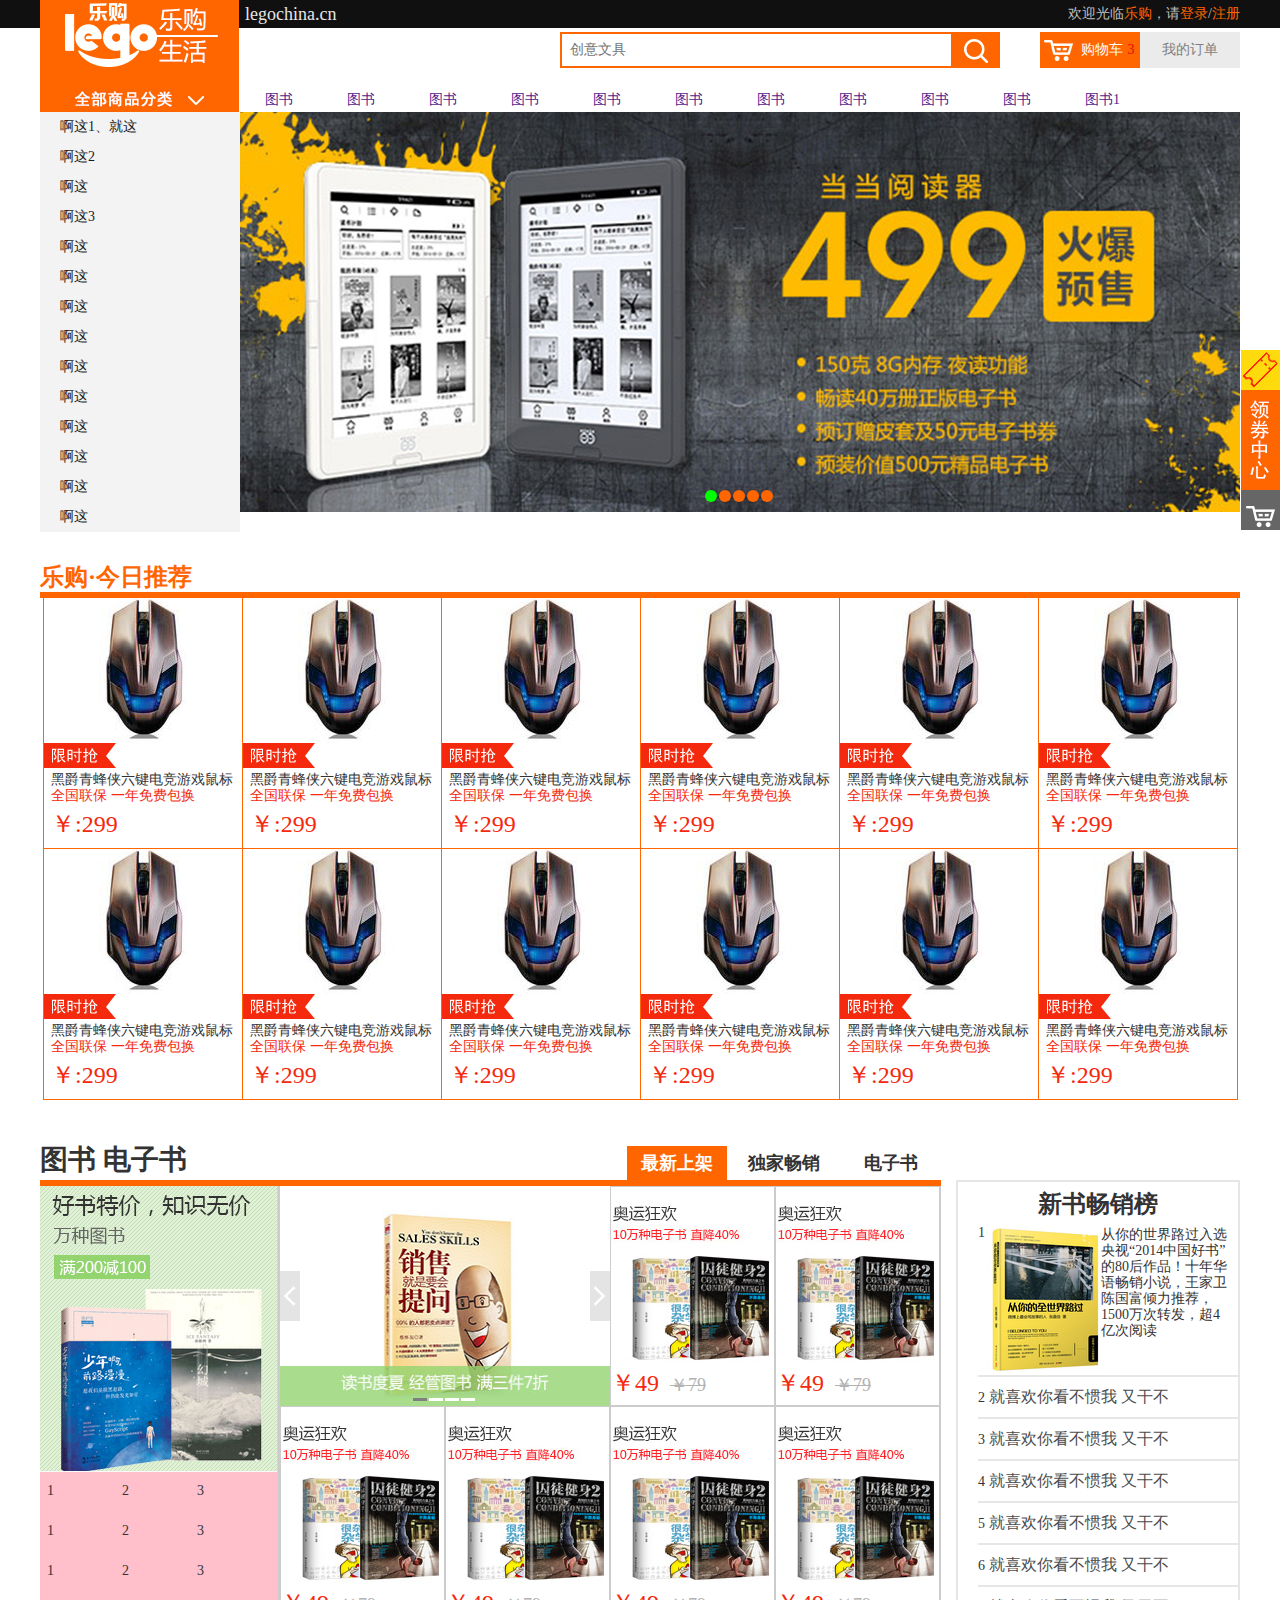
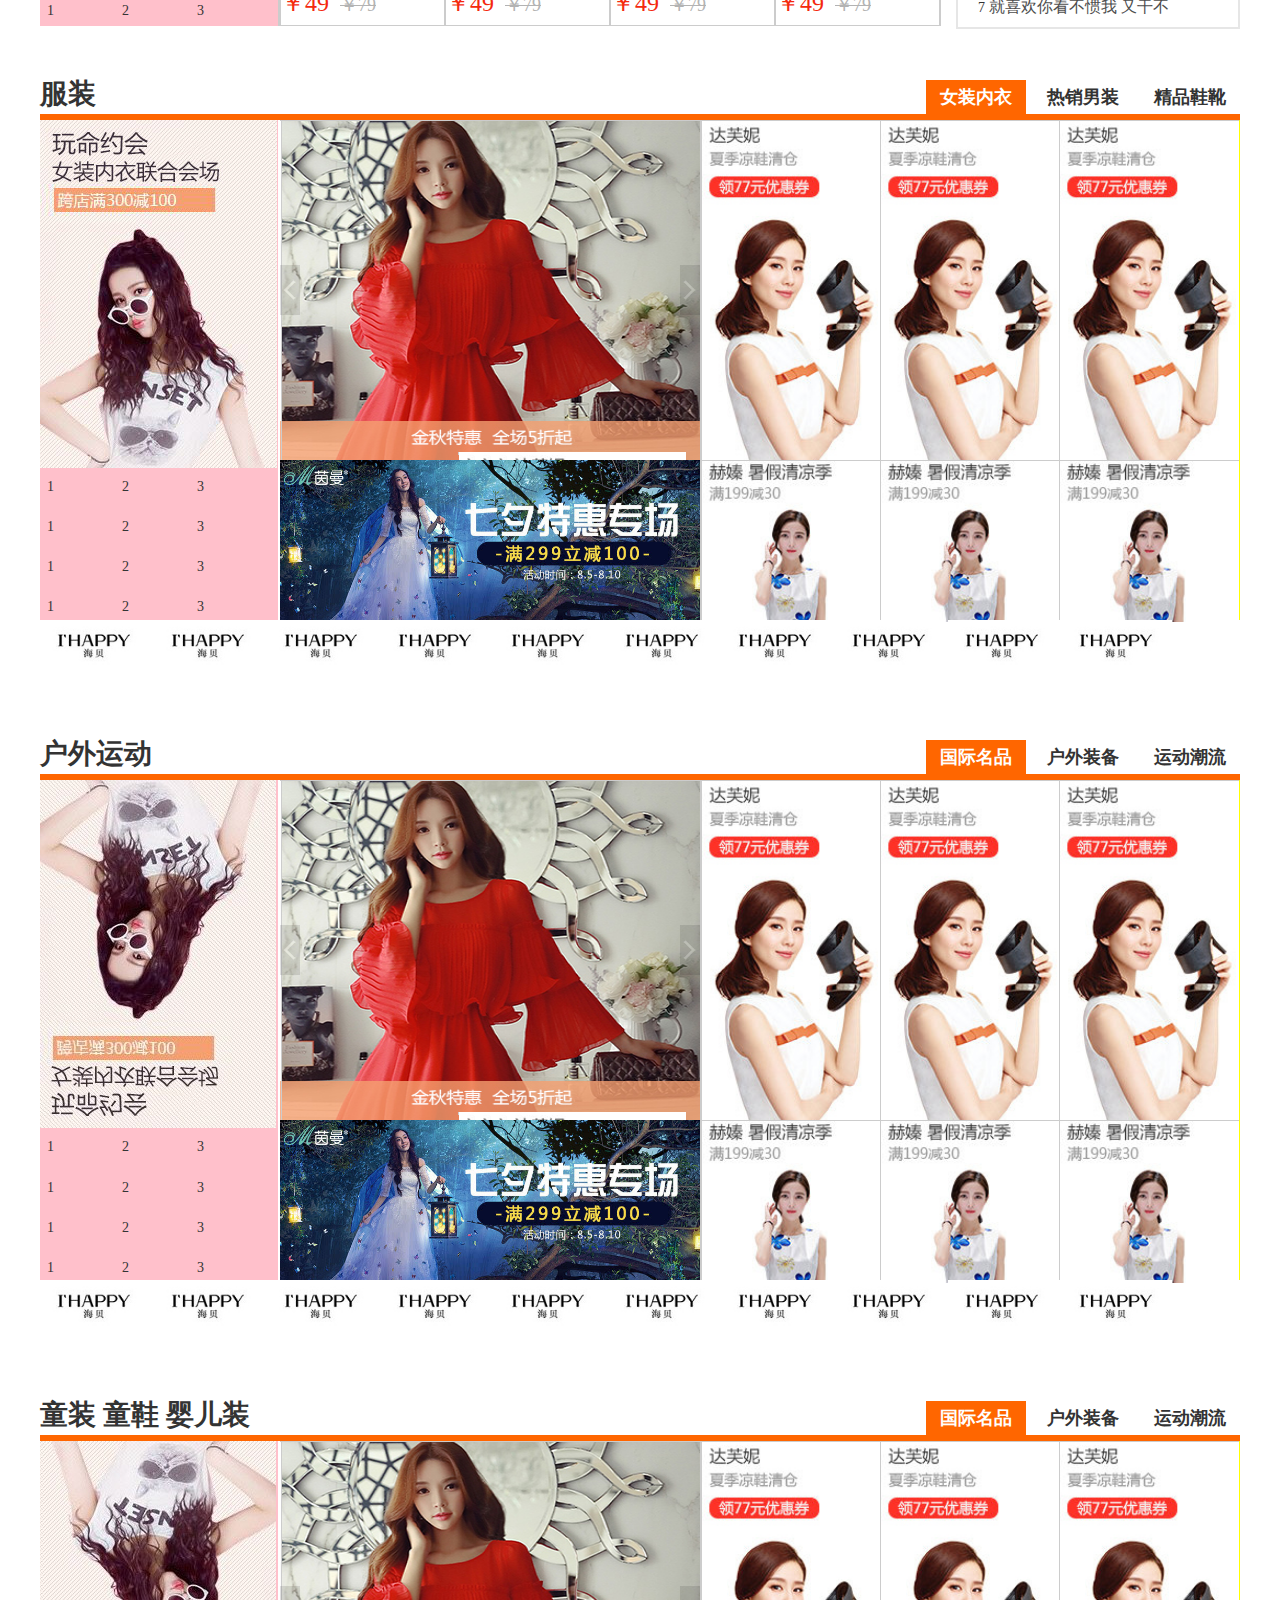
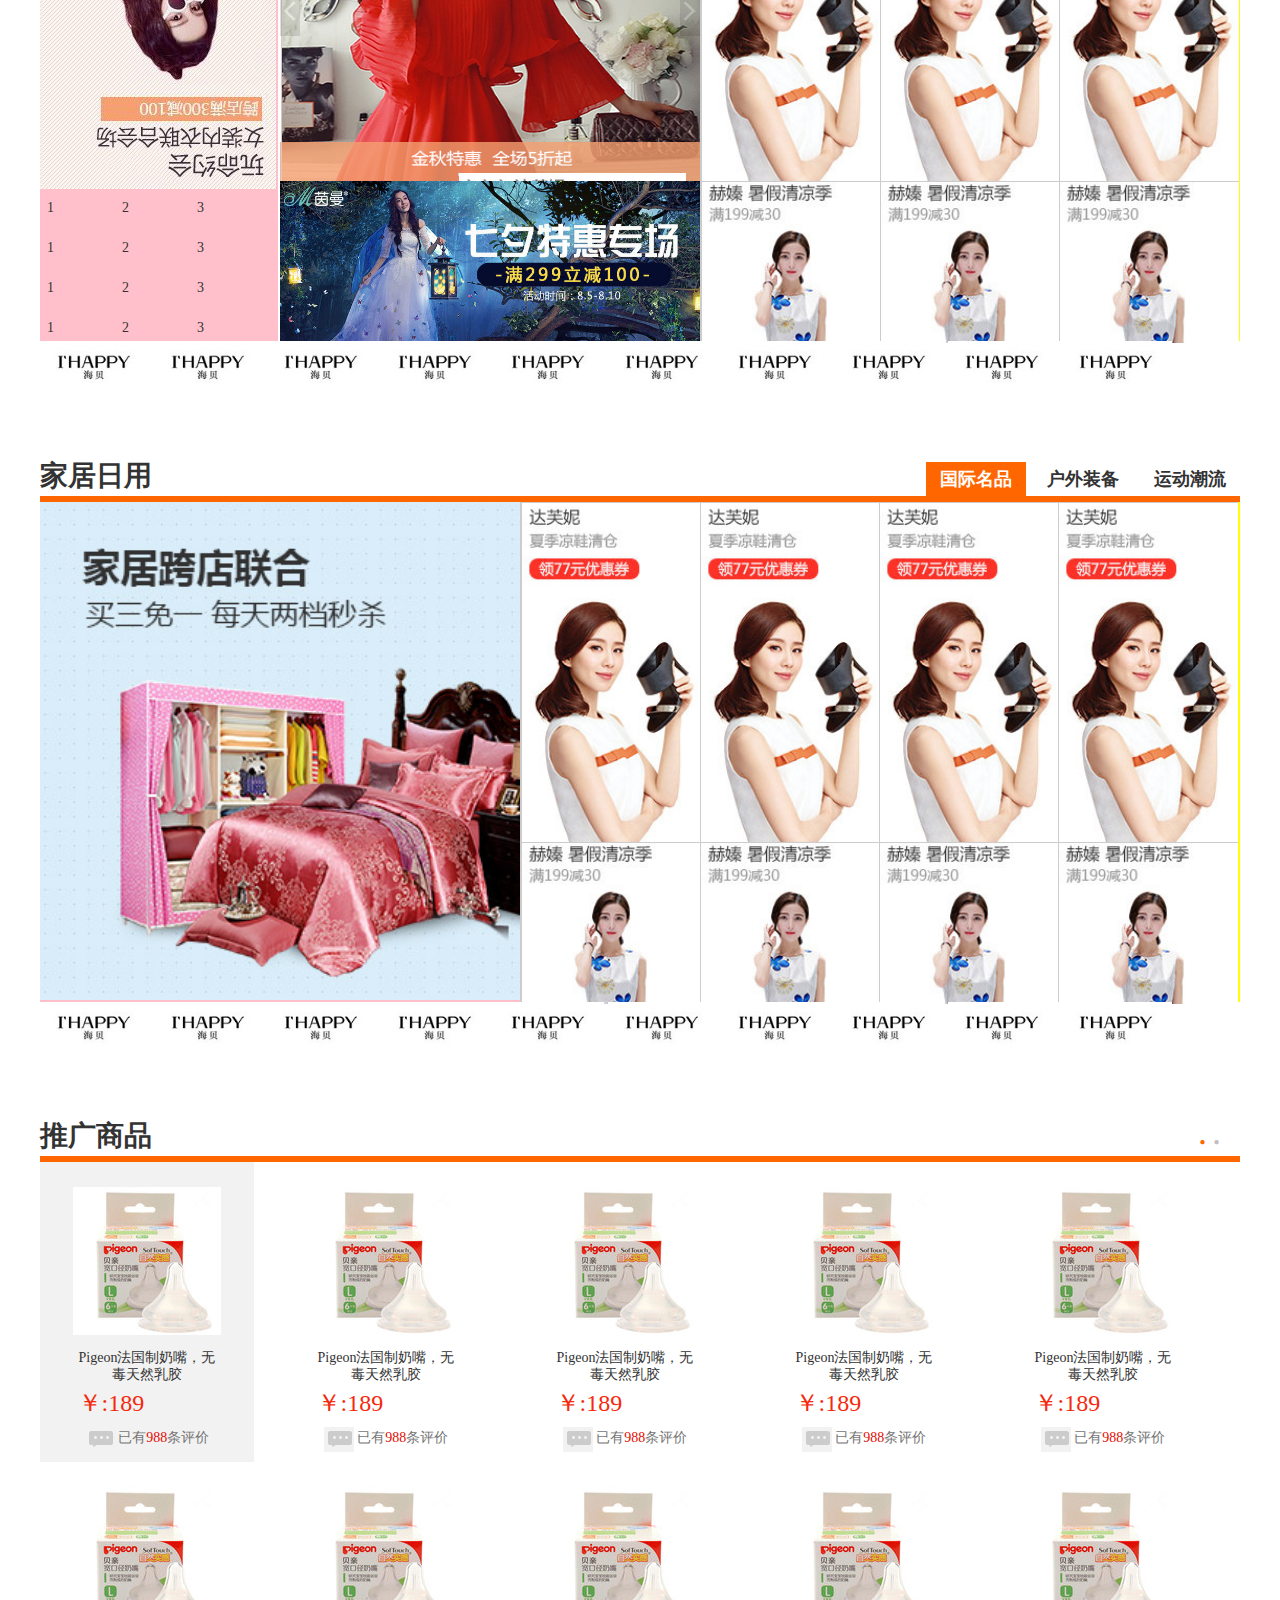
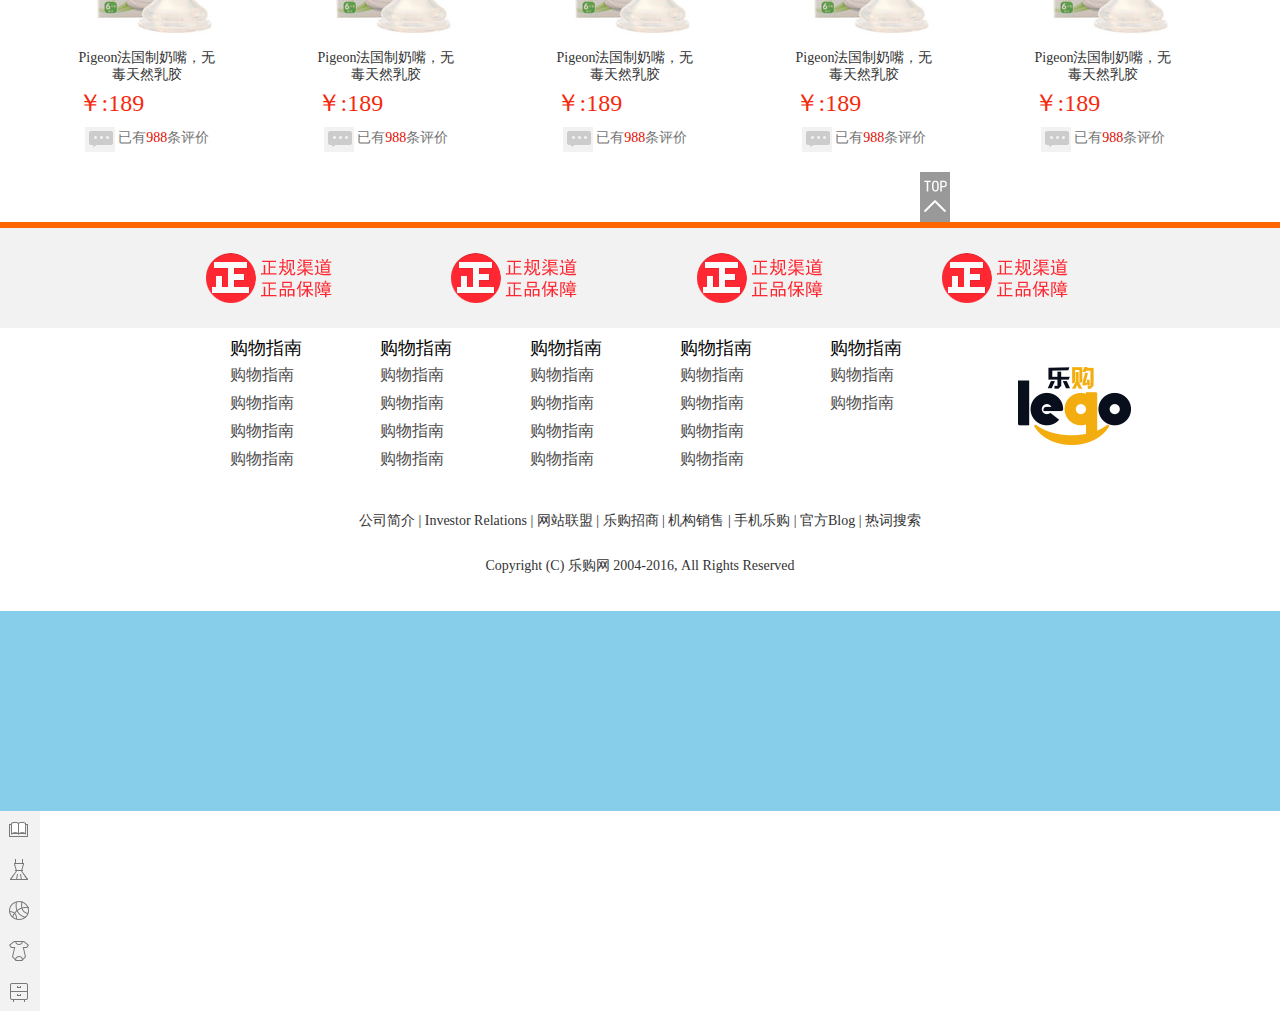
==== commit 00e2fa39: "做完了，细节待调整" ====
--- a/index.html
+++ b/index.html
@@ -29,7 +29,7 @@
                     legochina.cn
                 </div>
                 <div class="hi fr">
-                    欢迎光临<a href="">乐购</a>，请<a href="">登录</a>/<a href="">注册</a>
+                    欢迎光临<a href="#">乐购</a>，请<a href="./login.html">登录</a>/<a href="./sign.html">注册</a>
                 </div>
 
             </div>
--- a/css/global.css
+++ b/css/global.css
@@ -71,7 +71,7 @@
 /* 头 */
 header{
     height: 112px;
-    background-color: pink;
+    /* background-color: pink; */
 }
 
 header .top{
@@ -85,7 +85,7 @@
 /* banner//////////////////////////// */
 #banner{
     height: 430px;
-    background-color: yellowgreen;
+    /* background-color: yellowgreen; */
 }
 /* ///////////////daadadaadad////////// */
 /* 标题 */
